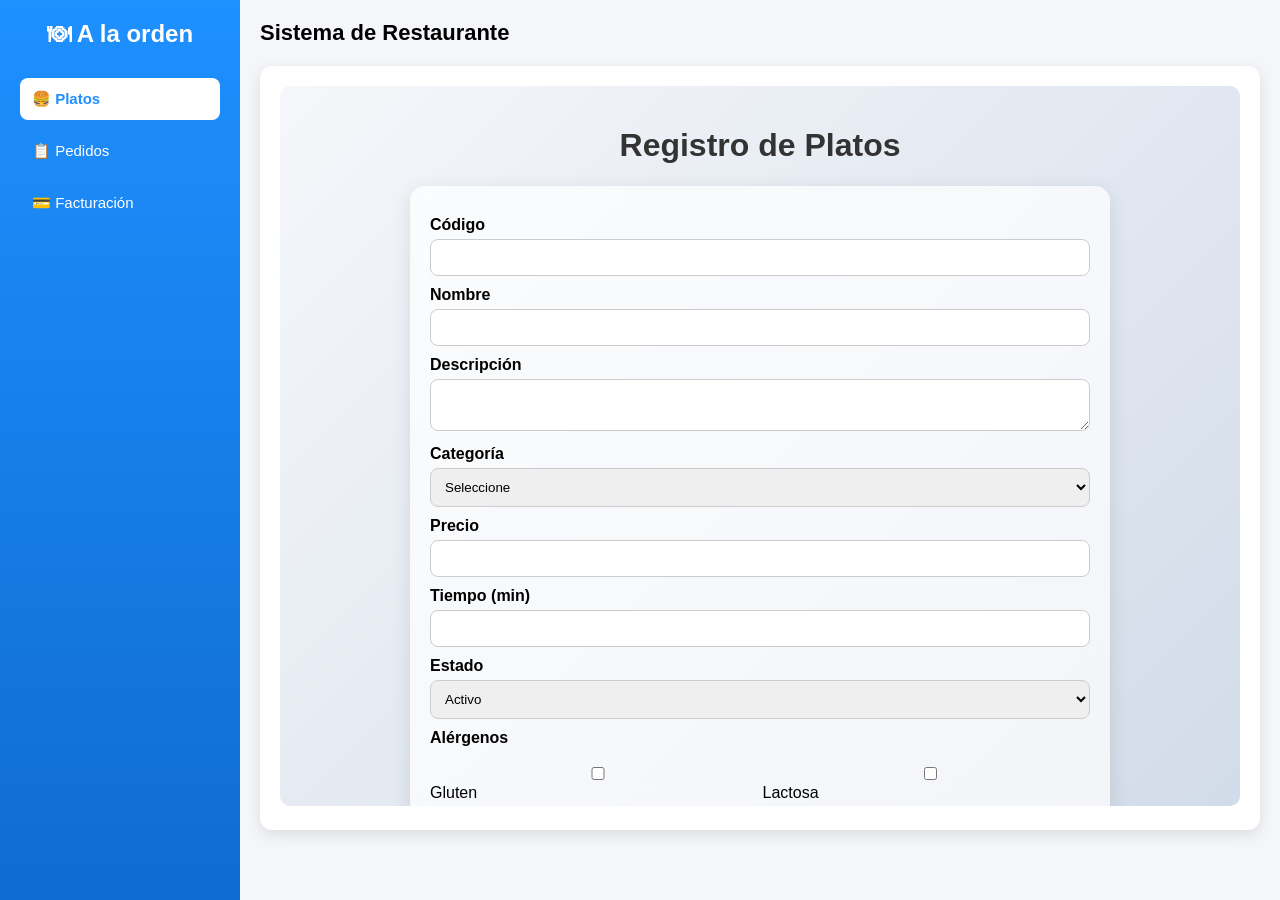
==== index.html @ 477e0cfc "jeremy" ====
<!DOCTYPE html>
<html lang="es">
<head>
    <meta charset="UTF-8">
    <title>A la orden</title>
    <link rel="stylesheet" href="styles.css">
</head>
<body>

<!-- ===== SIDEBAR ===== -->
<div class="sidebar">
    <h2>🍽 A la orden</h2>

    <button class="activo" onclick="mostrarModulo('mod1', this)">🍔 Platos</button>
    <button onclick="mostrarModulo('mod2', this)">📋 Pedidos</button>
    <button onclick="mostrarModulo('mod4', this)">💳 Facturación</button>
</div>

<!-- ===== CONTENIDO ===== -->
<div class="content">
    <div class="header">Sistema de Restaurante</div>

    <div id="mod1" class="modulo activo">
        <iframe src="modulo1-index.html"></iframe>
    </div>

    <div id="mod2" class="modulo">
        <iframe src="modulo2-index.html"></iframe>
    </div>

    <div id="mod4" class="modulo">
        <iframe src="modulo3-index.html"></iframe>
    </div>
</div>

<script>
function mostrarModulo(id, btn) {
    document.querySelectorAll(".modulo").forEach(m => m.classList.remove("activo"));
    document.getElementById(id).classList.add("activo");

    document.querySelectorAll(".sidebar button").forEach(b => b.classList.remove("activo"));
    btn.classList.add("activo");
}
</script>

</body>
</html>
---- styles.css ----
/* RESET */
* {
    margin: 0;
    padding: 0;
    box-sizing: border-box;
    font-family: 'Segoe UI', sans-serif;
}

/* BODY */
body {
    display: flex;
    height: 100vh;
    background: #f4f6f9;
}

/* ===== SIDEBAR ===== */
.sidebar {
    width: 240px;
    background: linear-gradient(180deg, #1e90ff, #0f6cd1);
    color: white;
    display: flex;
    flex-direction: column;
    padding: 20px;
}

/* LOGO / TÍTULO */
.sidebar h2 {
    text-align: center;
    margin-bottom: 30px;
}

/* BOTONES */
.sidebar button {
    background: transparent;
    border: none;
    color: white;
    padding: 12px;
    text-align: left;
    border-radius: 8px;
    cursor: pointer;
    margin-bottom: 10px;
    transition: 0.3s;
    font-size: 15px;
}

.sidebar button:hover {
    background: rgba(255,255,255,0.2);
}

.sidebar button.activo {
    background: white;
    color: #1e90ff;
    font-weight: bold;
}

/* ===== CONTENIDO ===== */
.content {
    flex: 1;
    padding: 20px;
    overflow-y: auto;
}

/* HEADER */
.header {
    font-size: 22px;
    font-weight: bold;
    margin-bottom: 20px;
}

/* MODULOS */
.modulo {
    display: none;
    background: white;
    padding: 20px;
    border-radius: 12px;
    box-shadow: 0 5px 15px rgba(0,0,0,0.1);
}

.modulo.activo {
    display: block;
}

/* IFRAME */
iframe {
    width: 100%;
    height: 80vh;
    border: none;
    border-radius: 10px;
}

/* RESPONSIVE */
@media (max-width: 768px) {
    .sidebar {
        width: 70px;
    }

    .sidebar h2 {
        display: none;
    }

    .sidebar button {
        text-align: center;
        font-size: 12px;
    }
}
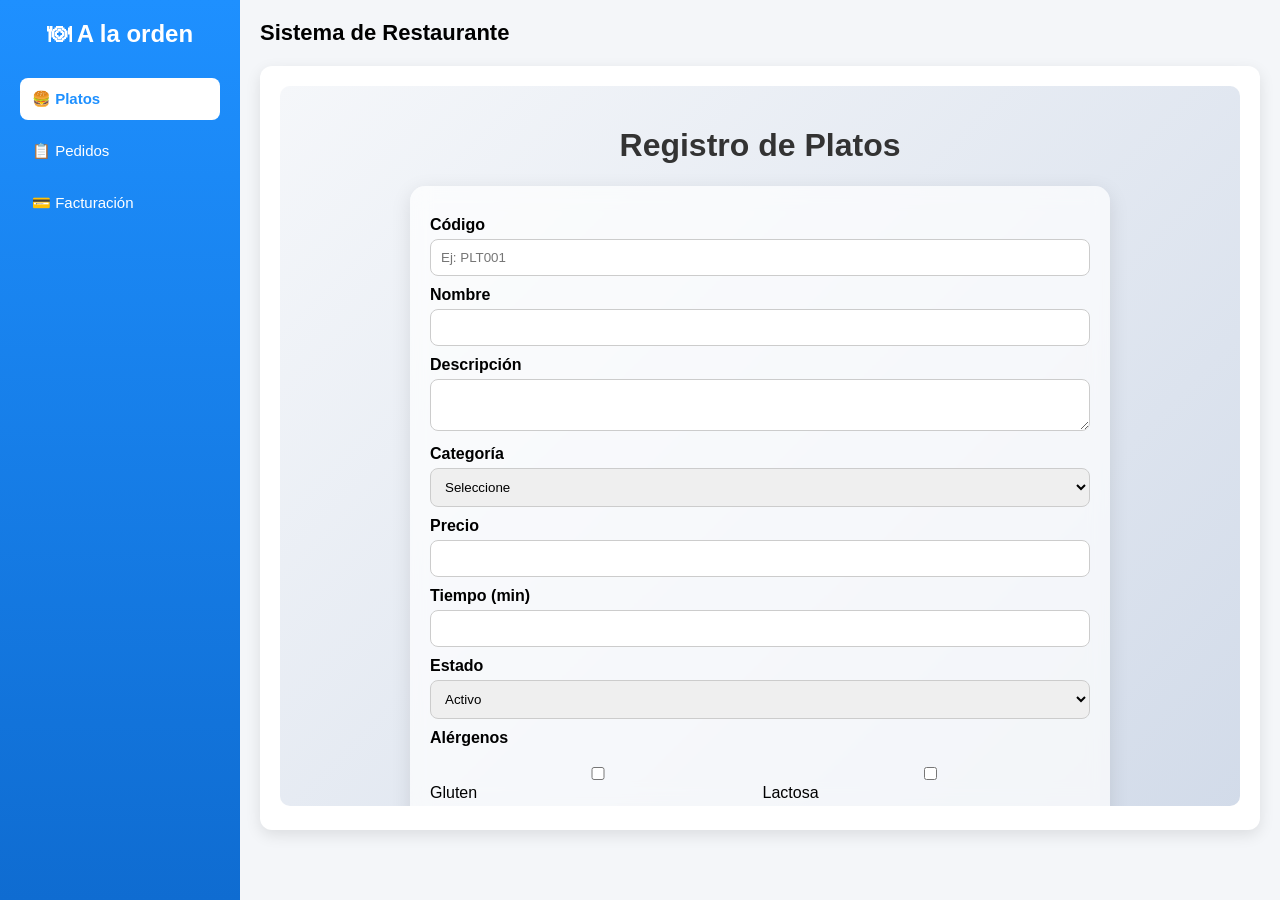
==== commit ddbdfd44: "primer commit" ====
--- a/index.html
+++ b/index.html
@@ -8,7 +8,7 @@
 <body>
 
 <!-- ===== SIDEBAR ===== -->
-<div class="sidebar">
+<div class="sidebar">   
     <h2>🍽 A la orden</h2>
 
     <button class="activo" onclick="mostrarModulo('mod1', this)">🍔 Platos</button>
